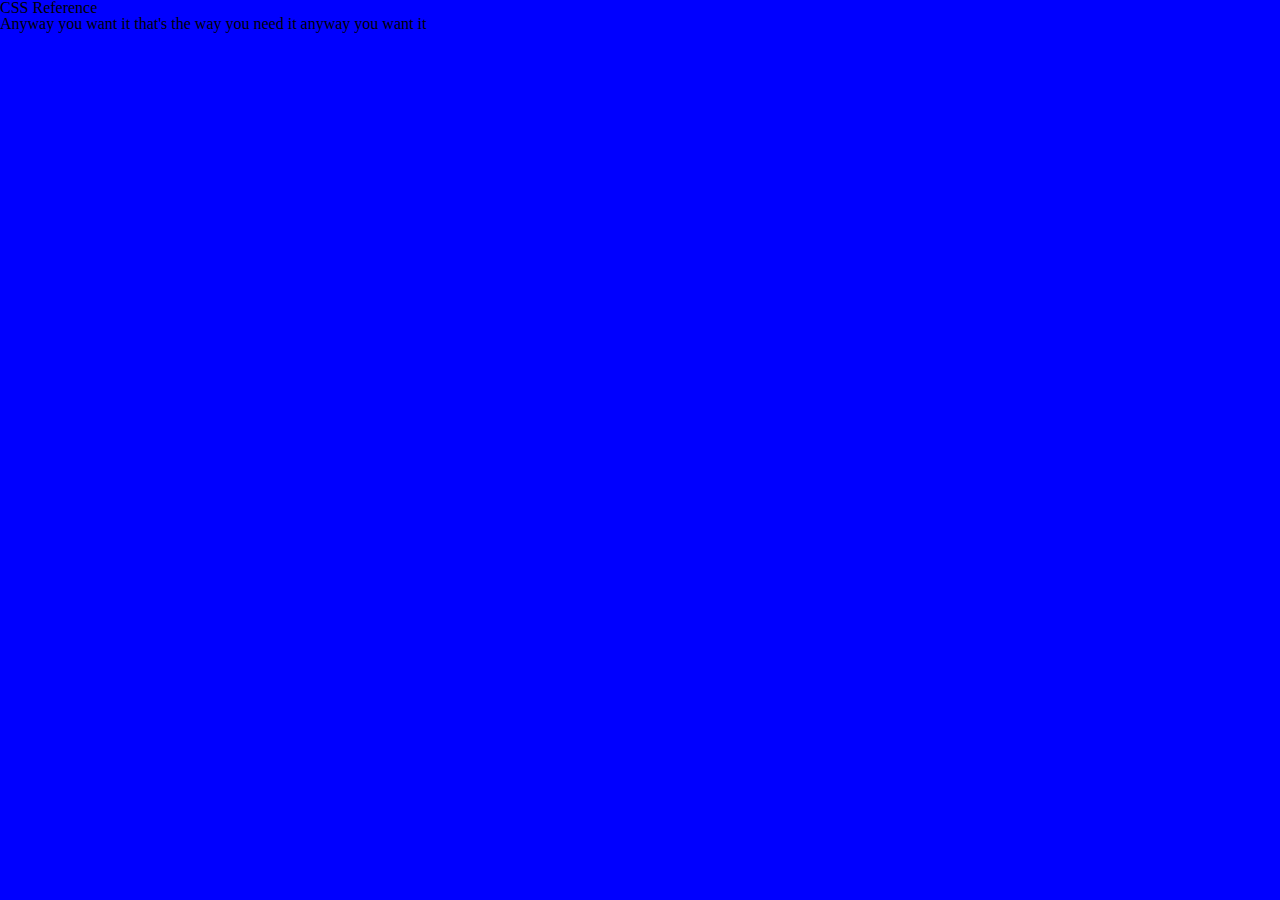
==== index.html @ d449770e "Base CSS file added, reset css added" ====
<!DOCTYPE html>
<html>
  <head>
      <title>This is my CSS Reference</title>
      <link href="style.css" rel=stylesheet>
      <link href="reset.css" rel=stylesheet>
  </head>
  <body>

    <h1>CSS Reference</h1>
    <p>Anyway you want it that's the way you need it anyway you want it</p>

  </body>
</html>
---- style.css ----
body{
  font-family:'Helvetica', 'Verdana',sans-serif;;
  background-color:blue;
}

.vaporwave{
  font-family:monospace;
  letter-spacing: 2px;
}
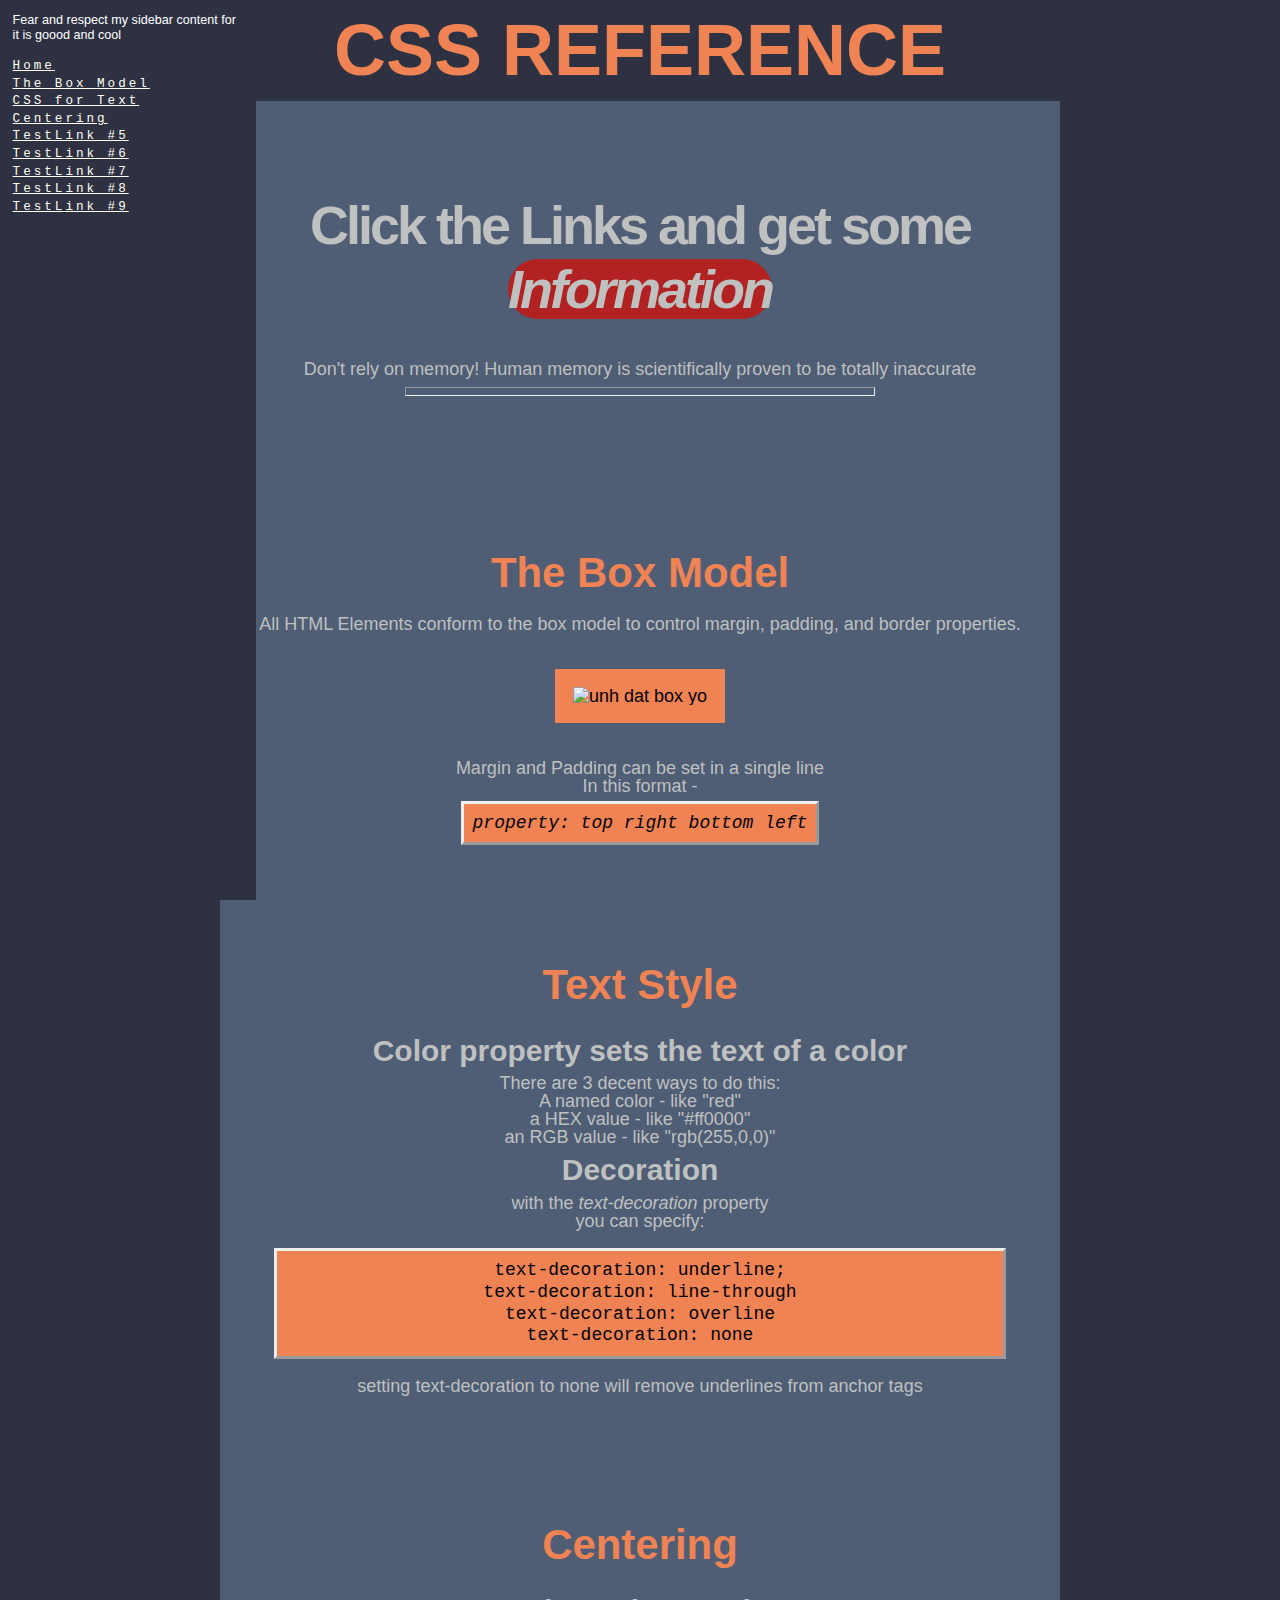
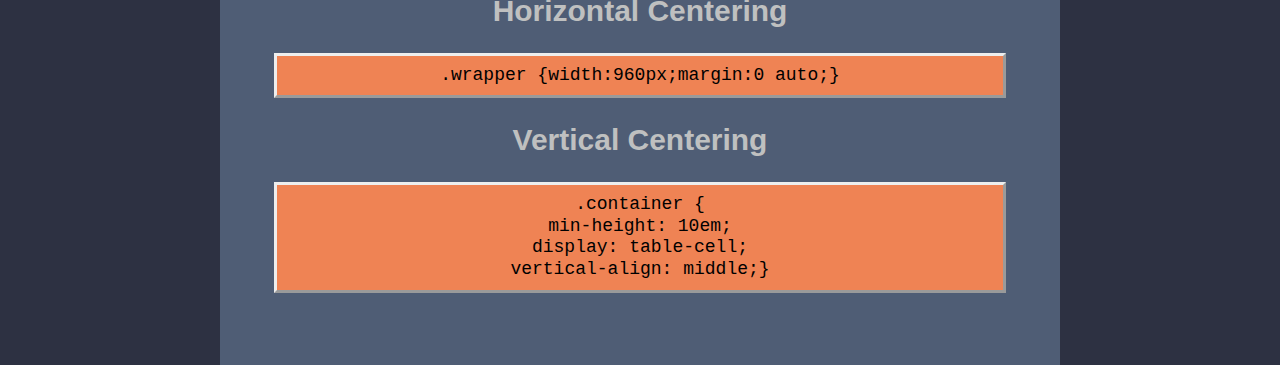
==== commit 81ee8467: "New content for element centering" ====
--- a/index.html
+++ b/index.html
@@ -2,13 +2,101 @@
 <html>
   <head>
       <title>This is my CSS Reference</title>
+
+      <link href="reset.css" rel=stylesheet>
       <link href="style.css" rel=stylesheet>
-      <link href="reset.css" rel=stylesheet>
+
   </head>
   <body>
 
-    <h1>CSS Reference</h1>
-    <p>Anyway you want it that's the way you need it anyway you want it</p>
+
+    <div class = 'leftbar'>
+      <div class = 'sidebar-content'>
+        <p>Fear and respect my sidebar content for it is goood and cool</p>
+        <br>
+        <ul class = 'vaporwave'>
+          <li><a href="#home">Home</a></li>
+          <li><a href="#boxmodel">The Box Model</a></li>
+          <li><a href="#text">CSS for Text</a></li>
+          <li><a href="#centering">Centering</a></li>
+          <li><a href="about:blank">TestLink #5</a></li>
+          <li><a href="about:blank">TestLink #6</a></li>
+          <li><a href="about:blank">TestLink #7</a></li>
+          <li><a href="about:blank">TestLink #8</a></li>
+          <li><a href="about:blank">TestLink #9</a></li>
+        </ul>
+      </div>
+    </div>
+
+
+        <div class = 'title'>
+          <h1>CSS Reference</h1>
+        </div>
+
+    <div class = 'main'>
+
+      <h2 id='home'>Click the Links and get some <strong><em>Information</em></strong></h2>
+      <p>Don't rely on memory! Human memory is scientifically proven to be totally inaccurate</p>
+
+      <hr>
+      <br>
+
+      <div id='boxmodel' class='content'>
+
+        <h3>The Box Model</h3>
+        <p>All HTML Elements conform to the box model to control margin, padding, and border properties.</p>
+        <img class="transparent-img" src="https://www.w3.org/TR/CSS21/images/boxdim.png" alt="unh dat box yo"></img>
+        <p>Margin and Padding can be set in a single line</p>
+        <p>In this format - </p><br>
+        <p><em class='example'>property: top right bottom left </em></p>
+
+      </div>
+
+      <div id='text' class='content'>
+
+        <h3>Text Style</h3>
+        <h4>Color property sets the text of a color</h4>
+        <p>There are 3 decent ways to do this:</p>
+        <ul>
+          <li>A named color - like "red"</li>
+          <li>a HEX value - like "#ff0000"</li>
+          <li>an RGB value - like "rgb(255,0,0)"</li>
+        </ul>
+        <h4>Decoration</h4>
+        <p>with the <em>text-decoration</em> property</p>
+        <p>you can specify:</p>
+        <ul class='example'>
+          <li> text-decoration: underline;</li>
+          <li> text-decoration: line-through</li>
+          <li> text-decoration: overline</li>
+          <li> text-decoration: none</li>
+        </ul>
+        <p>setting text-decoration to none will remove underlines from anchor tags</p>
+      </div>
+
+      <div id='centering' class='content'>
+
+        <h3>Centering</h3>
+        <h4>Horizontal Centering</h4>
+        <p class='example'>.wrapper {width:960px;margin:0 auto;}
+        </p>
+        <h4>Vertical Centering</h4>
+        <p class ='example'>.container {<br>
+        	min-height: 10em;<br>
+        	display: table-cell;<br>
+        	vertical-align: middle;}
+        </p>
+      </div>
+
+    </div><!-- End of main container -->
+
+    <div class = 'rightbar'>
+      <div class = 'sidebar-content'>
+        <p><a href='xmas/xmas.html' target="_blank">Ignore me!</a></p>
+        <p></p>
+
+      </div>
+    </div>
 
   </body>
 </html>
--- a/style.css
+++ b/style.css
@@ -1,9 +1,158 @@
 body{
   font-family:'Helvetica', 'Verdana',sans-serif;;
-  background-color:blue;
+  background-color:#2D3142;
+  color:#BFC0C0;
+  font-size: 18px;
+}
+
+ h3{
+  color:#ef8354;
+}
+
+h1{
+  font-size: 4em;
+  font-weight: 900;
+}
+h2{
+  font-size: 3em;
+  letter-spacing: -3px;
+  padding: .7em 0 .7em 0;
+  line-height:1.2;
+  font-weight: 900;
+}
+h3{
+  font-size: 2.33em;
+  padding:.5em;
+  font-weight:800;
+}
+h4{
+  font-size:1.666em;
+  padding:.3em;
+  font-weight:700;
+}
+h5{
+  font-size:1.25em;
+}
+
+em{
+  font-style:italic;
+}
+
+hr{
+  width:inherit;
+  padding:0.2em;
+  text-align:center;
+}
+
+strong{
+  font-weight:bold;
+  background-color:firebrick;
+  border-radius:30px;
+  border-width:1px;
+}
+
+a{
+  color:ivory;
+  line-height: 1.4em;
+
+}
+
+.return{
+  text-align: left;
+  text-decoration: none;
+  margin:2em;
+}
+
+.title{
+
+  text-align:center;
+
+  margin:0 0 0 0;
+  padding: 0 0 1em 0;
+
+  line-height: 1.4;
+  max-width:1200px;
+
+  color: #EF8354;
+  display:inline;
+  clear:none;
+  width:60%;
+
+  text-transform: uppercase;
+
+}
+
+.example{
+  font-family: monospace;
+  line-height: 1.2;
+  margin:1em;
+  padding:.5em;
+  border-style: outset;
+  border-width: medium;
+  background-color: #EF8354;
+  color:#000;
+}
+
+.main{
+  margin:0 auto 0 auto;
+  padding: 3em 2em 3em 2em;
+  width:60%;
+  min-width: 100px;
+  min-height: 600px;
+  background-color: #4F5D75;
+  text-align:center;
+  display:block;
+}
+
+.pantograph{
+
+
 }
 
 .vaporwave{
   font-family:monospace;
-  letter-spacing: 2px;
+  letter-spacing: 3px;
+  line-height: 1.25;
+
 }
+.content{
+  padding: 6em auto 6em auto;
+  margin-top: 6em;
+}
+
+.transparent-img{
+  background-color: #EF8354;
+  color:#000000;
+  padding: 1em;
+  margin: 2em auto 2em auto;
+}
+
+.sidebar-content{
+  color:#ffffff;
+  padding:1em 1em 1em 1em;
+  font-size:.7em;
+  line-height: 1.2;
+}
+
+.leftbar{
+  display: inline-block;
+  float:left;
+  background-color: #2D3142;
+  height:100%;
+  min-height: 1200px;
+  width:20%;
+  clear:none;
+  min-height: 10px;
+  margin:auto;
+  position: fixed;
+}
+.rightbar{
+  display:inline-block;
+  float:right;
+  background-color: #2D3142;
+  width:20%;
+  clear:none;
+  margin:auto;
+  min-height: 10px;
+  position: fixed;
+}
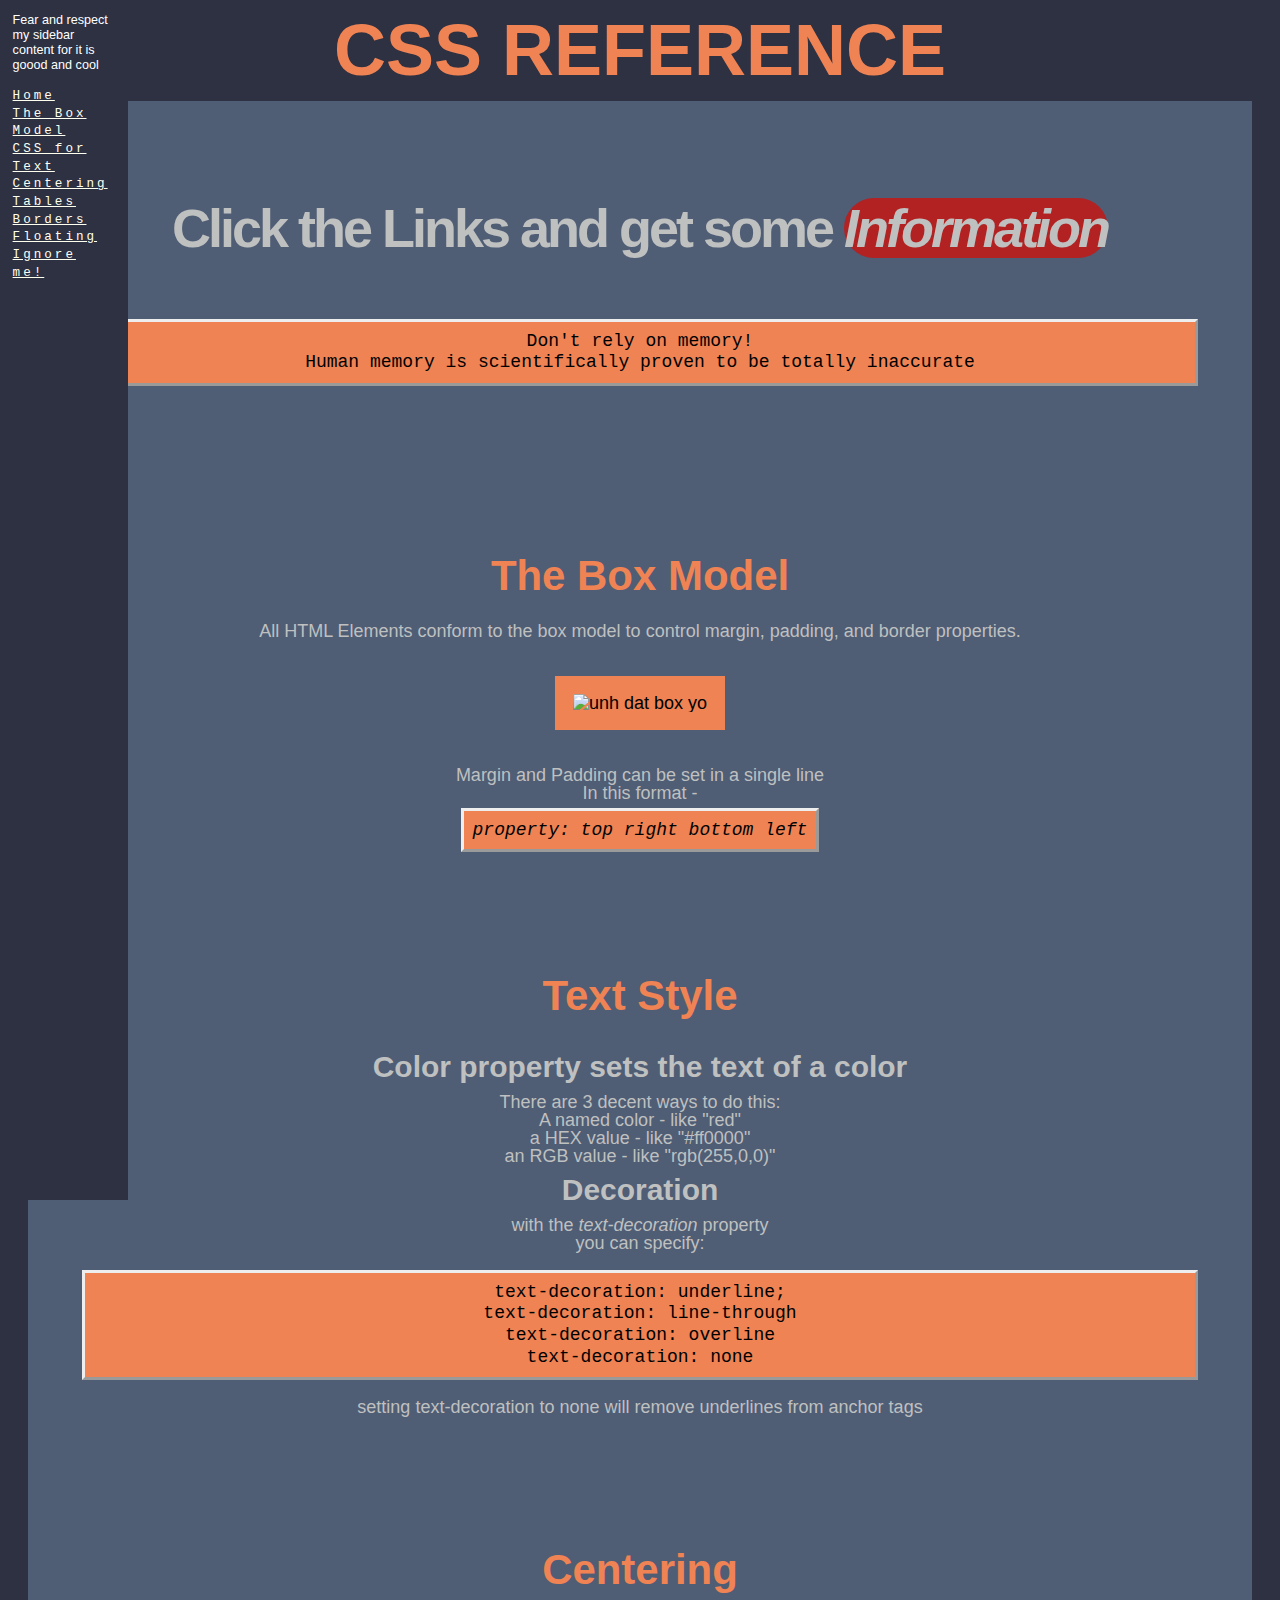
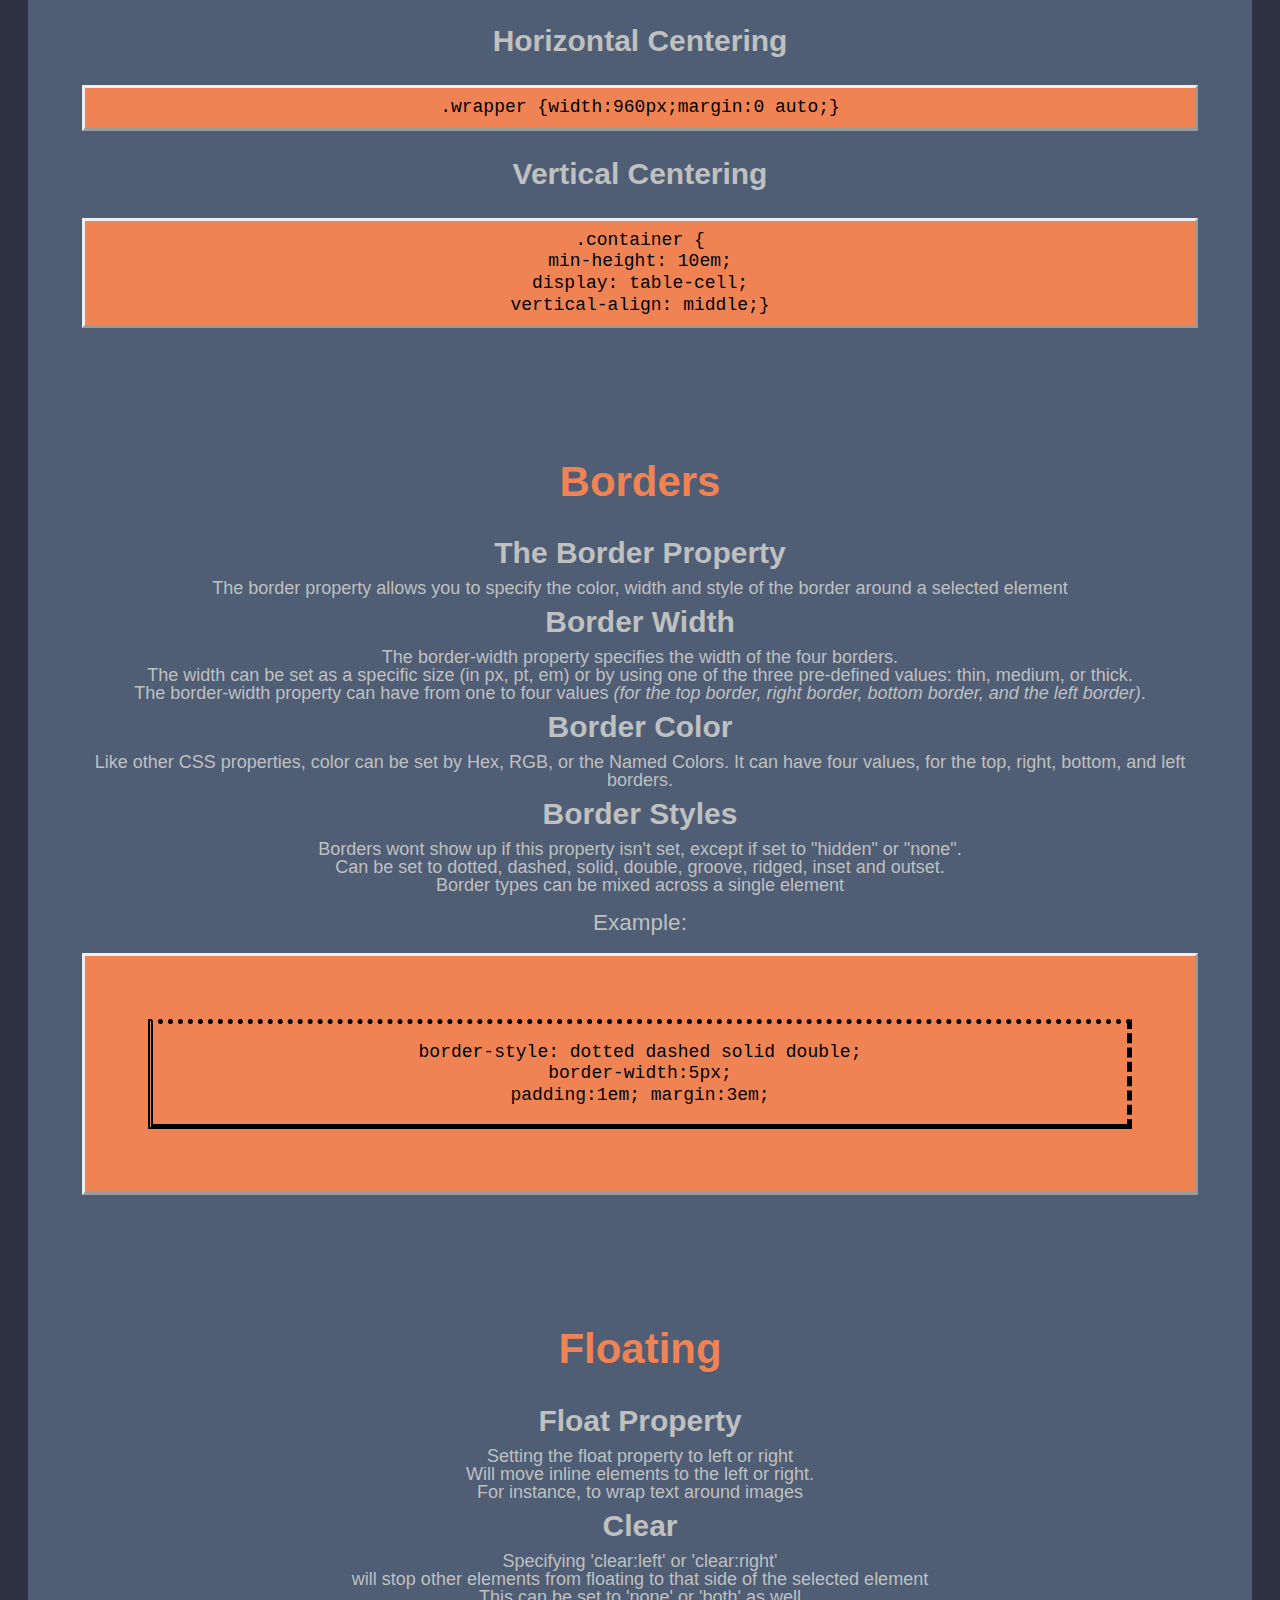
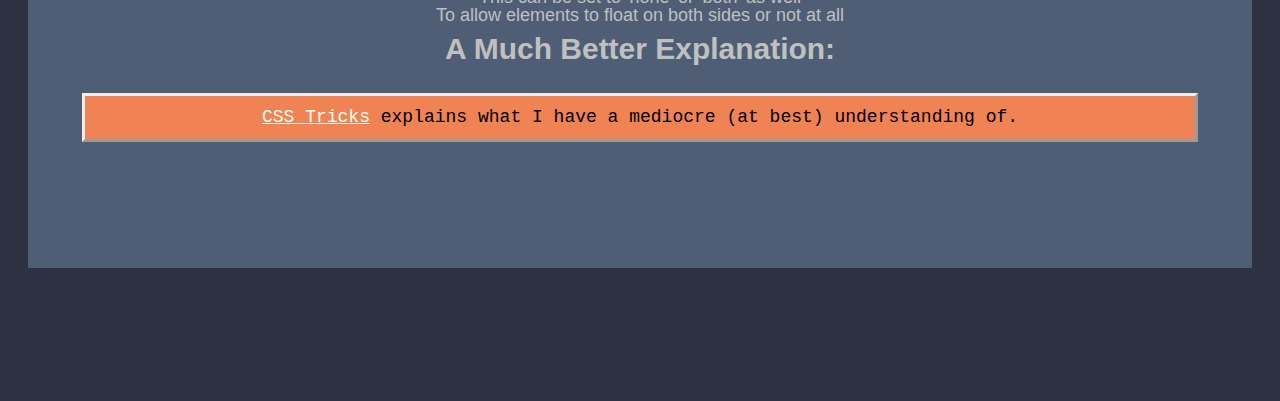
==== commit 540df028: "added border and floatsections, totally broke the layout like a scrub" ====
--- a/index.html
+++ b/index.html
@@ -19,11 +19,11 @@
           <li><a href="#boxmodel">The Box Model</a></li>
           <li><a href="#text">CSS for Text</a></li>
           <li><a href="#centering">Centering</a></li>
-          <li><a href="about:blank">TestLink #5</a></li>
-          <li><a href="about:blank">TestLink #6</a></li>
-          <li><a href="about:blank">TestLink #7</a></li>
-          <li><a href="about:blank">TestLink #8</a></li>
-          <li><a href="about:blank">TestLink #9</a></li>
+          <li><a href="tables.html">Tables</a></li>
+          <li><a href="#Borders">Borders</a></li>
+          <li><a href="#Floating">Floating</a></li>
+          <li><a href='xmas/xmas.html' target="_blank">Ignore me!</a></li>
+          <!--selectors page? and tables arent part of css why did you do that whyyy -->
         </ul>
       </div>
     </div>
@@ -36,9 +36,8 @@
     <div class = 'main'>
 
       <h2 id='home'>Click the Links and get some <strong><em>Information</em></strong></h2>
-      <p>Don't rely on memory! Human memory is scientifically proven to be totally inaccurate</p>
+      <p class="example">Don't rely on memory! <br>Human memory is scientifically proven to be totally inaccurate</p>
 
-      <hr>
       <br>
 
       <div id='boxmodel' class='content'>
@@ -88,15 +87,60 @@
         </p>
       </div>
 
+
+    <div id='borders' class='content'>
+
+      <h3>Borders</h3>
+      <h4>The Border Property</h4>
+      <p>The border property allows you to specify the color, width and style of the border around a selected element</p>
+      <h4>Border Width</h4>
+      <p>The border-width property specifies the width of the four borders.</p>
+
+      <p>The width can be set as a specific size (in px, pt, em) or by using one of the three pre-defined values: thin, medium, or thick.</p>
+
+      <p>The border-width property can have from one to four values <em>(for the top border, right border, bottom border, and the left border)</em>.</p>
+
+      <h4>Border Color</h4>
+      <p>Like other CSS properties, color can be set by Hex, RGB, or the Named Colors. It can have four values, for the top, right, bottom, and left borders.</p>
+
+      <h4>Border Styles</h4>
+      <p>Borders wont show up if this property isn't set, except if set to "hidden" or "none".<p>
+      <p>Can be set to dotted, dashed, solid, double, groove, ridged, inset and outset.</p>
+      <p>Border types can be mixed across a single element</p>
+      <br>
+      <h5>Example:</h5>
+      <div class="example">
+        <p style="border-style:dotted dashed solid double;border-width:5px;padding:1em;margin:3em;">border-style: dotted dashed solid double;<br>border-width:5px;<br>padding:1em; margin:3em;</p>
+      </div>
+
+    </div>
+
+    <div id='floating' class='content'>
+
+      <h3>Floating</h3>
+      <h4>Float Property</h4>
+      <p>Setting the float property to left or right</p>
+      <p>Will move inline elements to the left or right.</p>
+      <p>For instance, to wrap text around images</p>
+      <h4>Clear</h4>
+      <p>Specifying 'clear:left' or 'clear:right'<br> will stop other elements from floating to that side of the selected element</p>
+      <p>This can be set to 'none' or 'both' as well</p>
+      <p>To allow elements to float on both sides or not at all</p>
+      <h4>A Much Better Explanation:</h4>
+      <p class='example'><a href="https://css-tricks.com/all-about-floats/">CSS Tricks</a> explains what I have a mediocre (at best) understanding of.</p>
+
+    </div>
+
     </div><!-- End of main container -->
 
     <div class = 'rightbar'>
       <div class = 'sidebar-content'>
-        <p><a href='xmas/xmas.html' target="_blank">Ignore me!</a></p>
-        <p></p>
+        <!-- <p>test</p>
+        <p></p> -->
 
       </div>
     </div>
 
+
   </body>
 </html>
--- a/style.css
+++ b/style.css
@@ -5,30 +5,31 @@
   font-size: 18px;
 }
 
- h3{
-  color:#ef8354;
-}
 
 h1{
   font-size: 4em;
   font-weight: 900;
+  line-height: 1.4;
 }
 h2{
   font-size: 3em;
   letter-spacing: -3px;
   padding: .7em 0 .7em 0;
-  line-height:1.2;
+  line-height:1.3;
   font-weight: 900;
 }
 h3{
   font-size: 2.33em;
   padding:.5em;
   font-weight:800;
+  line-height: 1.2;
+  color:#ef8354;
 }
 h4{
   font-size:1.666em;
   padding:.3em;
   font-weight:700;
+  line-height: 1.1;
 }
 h5{
   font-size:1.25em;
@@ -38,11 +39,6 @@
   font-style:italic;
 }
 
-hr{
-  width:inherit;
-  padding:0.2em;
-  text-align:center;
-}
 
 strong{
   font-weight:bold;
@@ -93,15 +89,21 @@
   color:#000;
 }
 
+table,tr,th,td{
+  border-collapse:collapse;
+  border: 2px solid gray;
+}
+
 .main{
-  margin:0 auto 0 auto;
-  padding: 3em 2em 3em 2em;
-  width:60%;
-  min-width: 100px;
+  margin: 0 auto 6em auto;
+  padding: 3em 2em 6em 2em;
+  width:90%;
+  min-width: 800px;
   min-height: 600px;
   background-color: #4F5D75;
   text-align:center;
   display:block;
+  clear:none;
 }
 
 .pantograph{
@@ -140,9 +142,9 @@
   background-color: #2D3142;
   height:100%;
   min-height: 1200px;
-  width:20%;
+  width:10%;
+  max-width: none;
   clear:none;
-  min-height: 10px;
   margin:auto;
   position: fixed;
 }
@@ -150,9 +152,10 @@
   display:inline-block;
   float:right;
   background-color: #2D3142;
-  width:20%;
-  clear:none;
-  margin:auto;
-  min-height: 10px;
-  position: fixed;
+  width:10%;
+  clear:both;
+  margin:0;
+  min-height: 100%;
+  min-width:50px;
+
 }
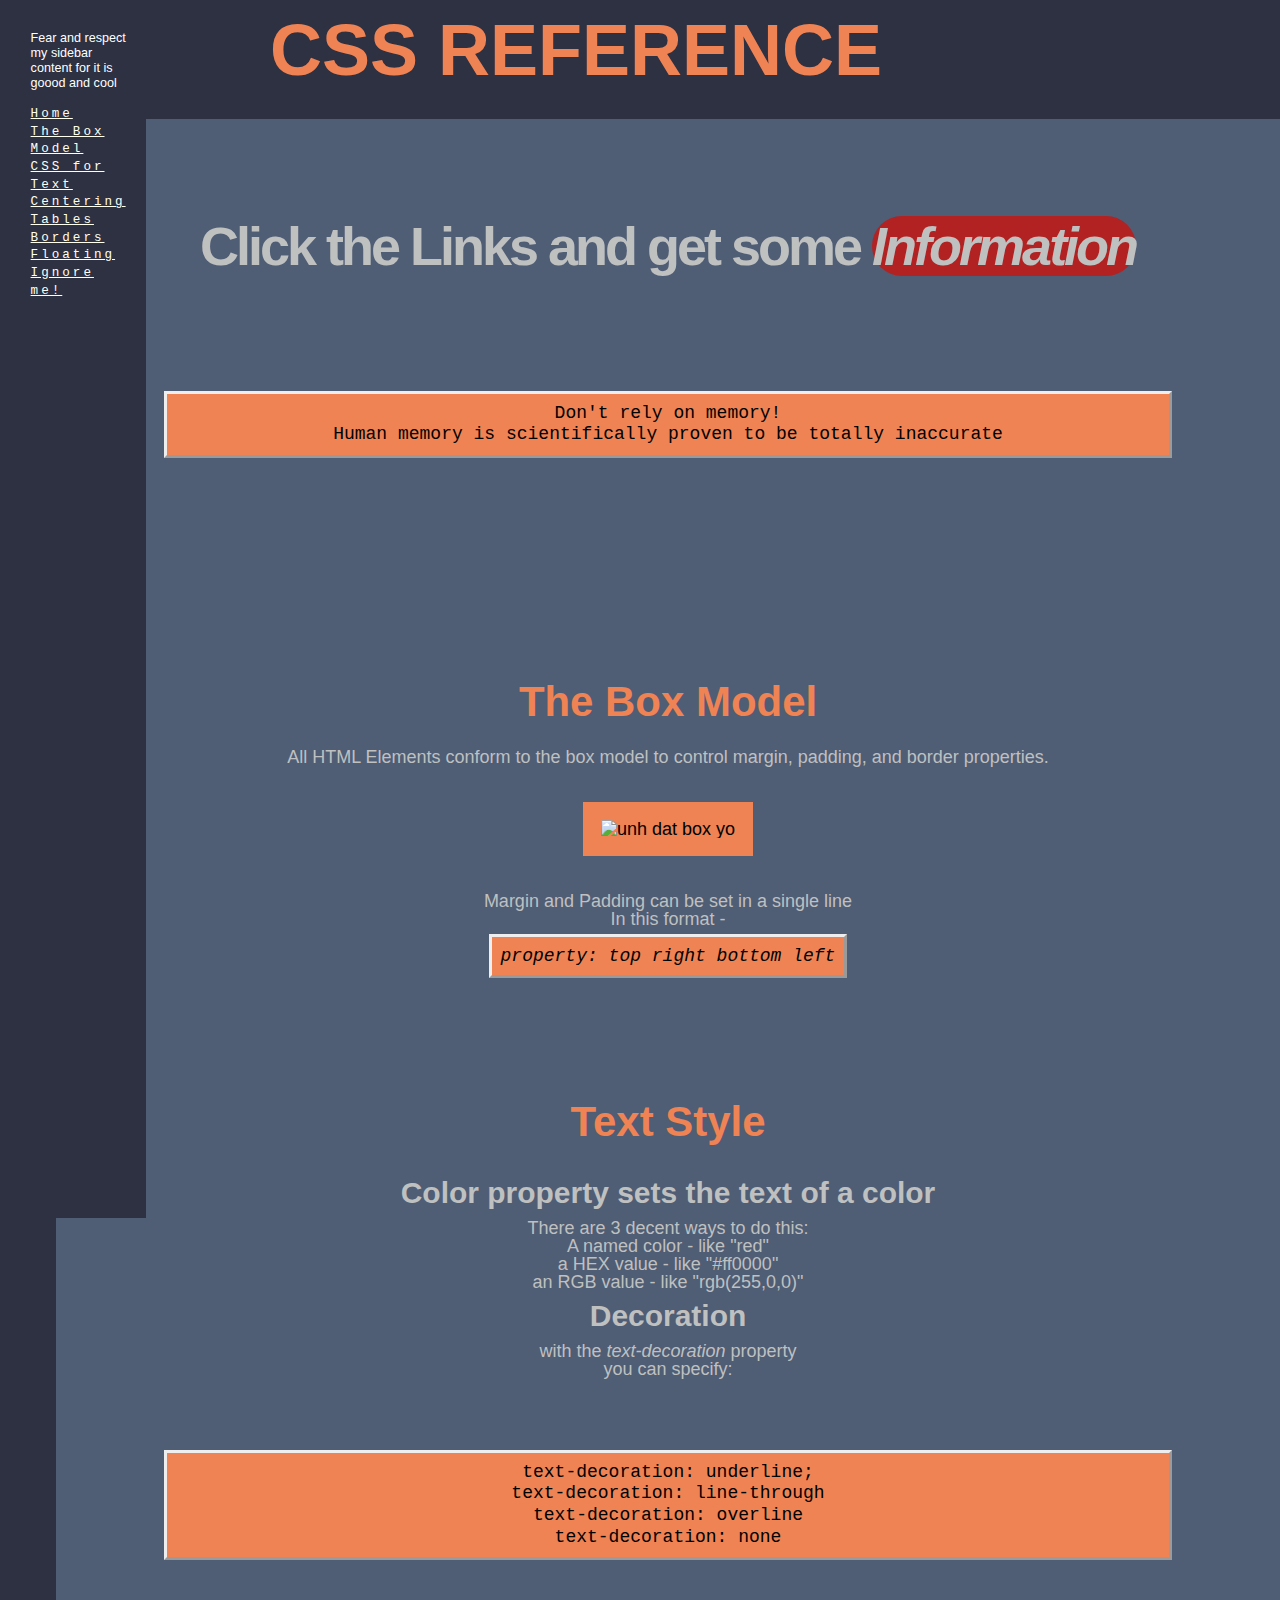
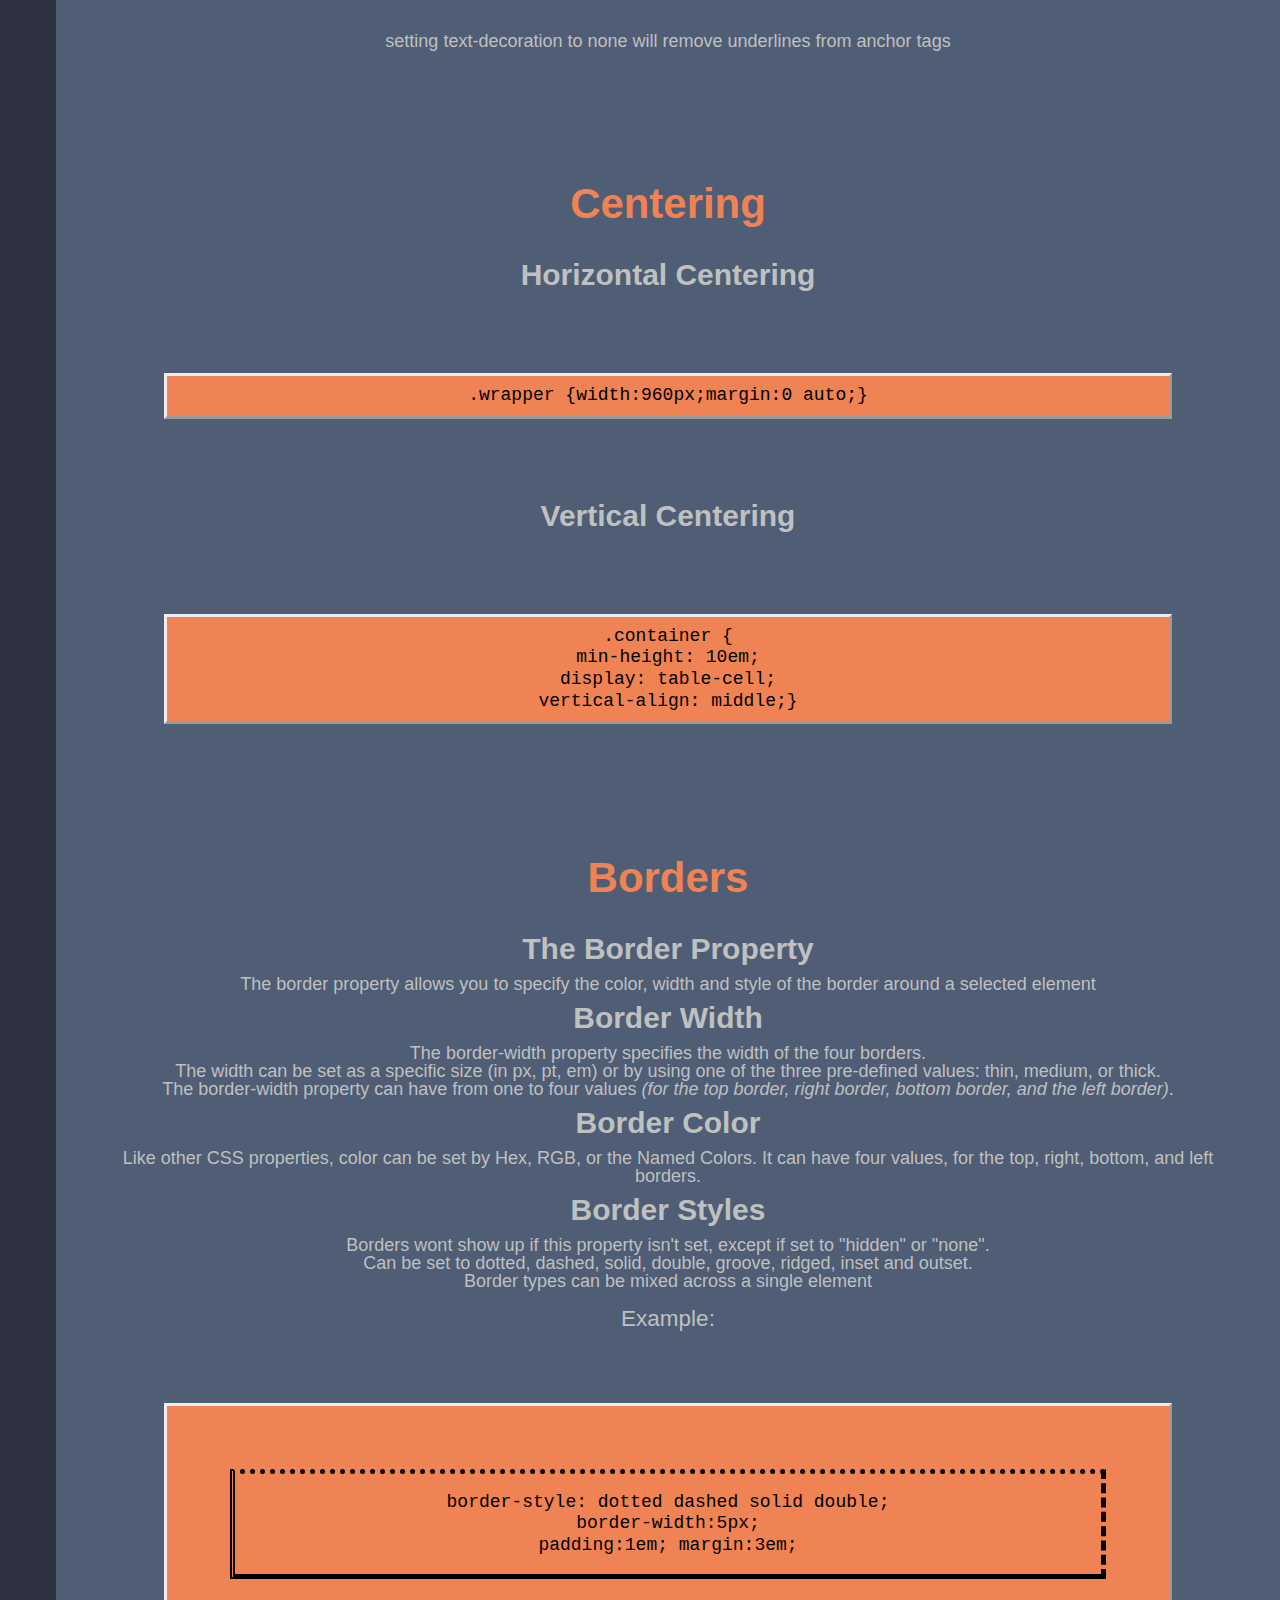
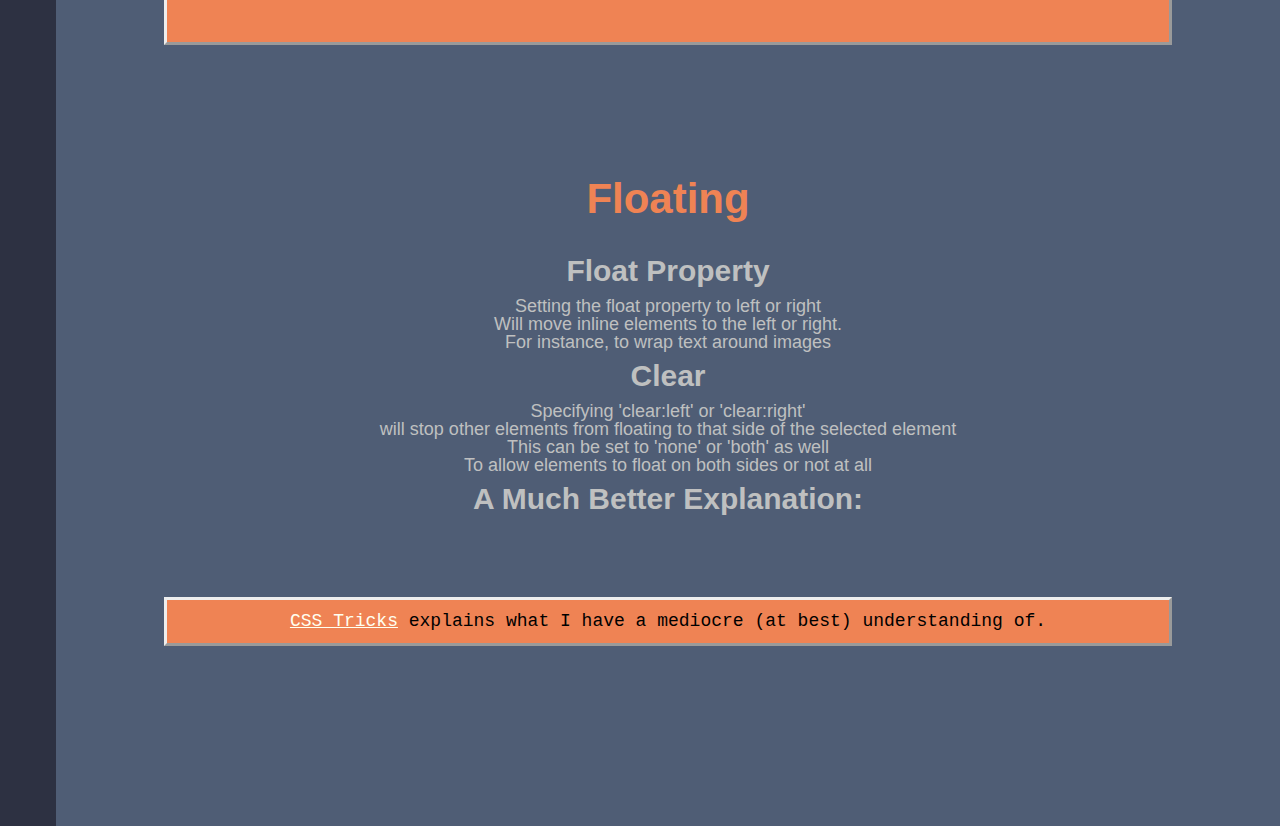
==== commit 533def80: "at least its nearly legible now" ====
--- a/index.html
+++ b/index.html
@@ -88,58 +88,58 @@
       </div>
 
 
-    <div id='borders' class='content'>
+      <div id='borders' class='content'>
 
-      <h3>Borders</h3>
-      <h4>The Border Property</h4>
-      <p>The border property allows you to specify the color, width and style of the border around a selected element</p>
-      <h4>Border Width</h4>
-      <p>The border-width property specifies the width of the four borders.</p>
+        <h3>Borders</h3>
+        <h4>The Border Property</h4>
+        <p>The border property allows you to specify the color, width and style of the border around a selected element</p>
+        <h4>Border Width</h4>
+        <p>The border-width property specifies the width of the four borders.</p>
 
-      <p>The width can be set as a specific size (in px, pt, em) or by using one of the three pre-defined values: thin, medium, or thick.</p>
+        <p>The width can be set as a specific size (in px, pt, em) or by using one of the three pre-defined values: thin, medium, or thick.</p>
 
-      <p>The border-width property can have from one to four values <em>(for the top border, right border, bottom border, and the left border)</em>.</p>
+        <p>The border-width property can have from one to four values <em>(for the top border, right border, bottom border, and the left border)</em>.</p>
 
-      <h4>Border Color</h4>
-      <p>Like other CSS properties, color can be set by Hex, RGB, or the Named Colors. It can have four values, for the top, right, bottom, and left borders.</p>
+        <h4>Border Color</h4>
+        <p>Like other CSS properties, color can be set by Hex, RGB, or the Named Colors. It can have four values, for the top, right, bottom, and left borders.</p>
 
-      <h4>Border Styles</h4>
-      <p>Borders wont show up if this property isn't set, except if set to "hidden" or "none".<p>
-      <p>Can be set to dotted, dashed, solid, double, groove, ridged, inset and outset.</p>
-      <p>Border types can be mixed across a single element</p>
-      <br>
-      <h5>Example:</h5>
-      <div class="example">
-        <p style="border-style:dotted dashed solid double;border-width:5px;padding:1em;margin:3em;">border-style: dotted dashed solid double;<br>border-width:5px;<br>padding:1em; margin:3em;</p>
+        <h4>Border Styles</h4>
+        <p>Borders wont show up if this property isn't set, except if set to "hidden" or "none".<p>
+        <p>Can be set to dotted, dashed, solid, double, groove, ridged, inset and outset.</p>
+        <p>Border types can be mixed across a single element</p>
+        <br>
+        <h5>Example:</h5>
+        <div class="example">
+          <p style="border-style:dotted dashed solid double;border-width:5px;padding:1em;margin:3em;">border-style: dotted dashed solid double;<br>border-width:5px;<br>padding:1em; margin:3em;</p>
+        </div>
+
       </div>
 
-    </div>
+      <div id='floating' class='content'>
 
-    <div id='floating' class='content'>
+        <h3>Floating</h3>
+        <h4>Float Property</h4>
+        <p>Setting the float property to left or right</p>
+        <p>Will move inline elements to the left or right.</p>
+        <p>For instance, to wrap text around images</p>
+        <h4>Clear</h4>
+        <p>Specifying 'clear:left' or 'clear:right'<br> will stop other elements from floating to that side of the selected element</p>
+        <p>This can be set to 'none' or 'both' as well</p>
+        <p>To allow elements to float on both sides or not at all</p>
+        <h4>A Much Better Explanation:</h4>
+        <p class='example'><a href="https://css-tricks.com/all-about-floats/">CSS Tricks</a> explains what I have a mediocre (at best) understanding of.</p>
 
-      <h3>Floating</h3>
-      <h4>Float Property</h4>
-      <p>Setting the float property to left or right</p>
-      <p>Will move inline elements to the left or right.</p>
-      <p>For instance, to wrap text around images</p>
-      <h4>Clear</h4>
-      <p>Specifying 'clear:left' or 'clear:right'<br> will stop other elements from floating to that side of the selected element</p>
-      <p>This can be set to 'none' or 'both' as well</p>
-      <p>To allow elements to float on both sides or not at all</p>
-      <h4>A Much Better Explanation:</h4>
-      <p class='example'><a href="https://css-tricks.com/all-about-floats/">CSS Tricks</a> explains what I have a mediocre (at best) understanding of.</p>
-
-    </div>
+      </div>
 
     </div><!-- End of main container -->
 
-    <div class = 'rightbar'>
+    <!-- <div class = 'rightbar'>
       <div class = 'sidebar-content'>
         <!-- <p>test</p>
         <p></p> -->
-
+<!--
       </div>
-    </div>
+    </div>  -->
 
 
   </body>
--- a/style.css
+++ b/style.css
@@ -70,9 +70,9 @@
   max-width:1200px;
 
   color: #EF8354;
-  display:inline;
-  clear:none;
-  width:60%;
+  display:inline-block;
+  clear:both;
+  width:90%;
 
   text-transform: uppercase;
 
@@ -81,7 +81,8 @@
 .example{
   font-family: monospace;
   line-height: 1.2;
-  margin:1em;
+  margin:4em;
+
   padding:.5em;
   border-style: outset;
   border-width: medium;
@@ -95,15 +96,16 @@
 }
 
 .main{
-  margin: 0 auto 6em auto;
+  margin: 0 auto 0 auto;
   padding: 3em 2em 6em 2em;
   width:90%;
-  min-width: 800px;
+  min-width: 400px;
   min-height: 600px;
   background-color: #4F5D75;
   text-align:center;
+  float:right;
   display:block;
-  clear:none;
+  clear:right;
 }
 
 .pantograph{
@@ -118,7 +120,7 @@
 
 }
 .content{
-  padding: 6em auto 6em auto;
+  padding: 6em 12em 6em auto;
   margin-top: 6em;
 }
 
@@ -137,16 +139,16 @@
 }
 
 .leftbar{
-  display: inline-block;
+  display: inline;
   float:left;
+  clear:none;
   background-color: #2D3142;
   height:100%;
   min-height: 1200px;
   width:10%;
-  max-width: none;
-  clear:none;
-  margin:auto;
-  position: fixed;
+  max-width: 200px;
+  margin:1em;
+  position:fixed;
 }
 .rightbar{
   display:inline-block;
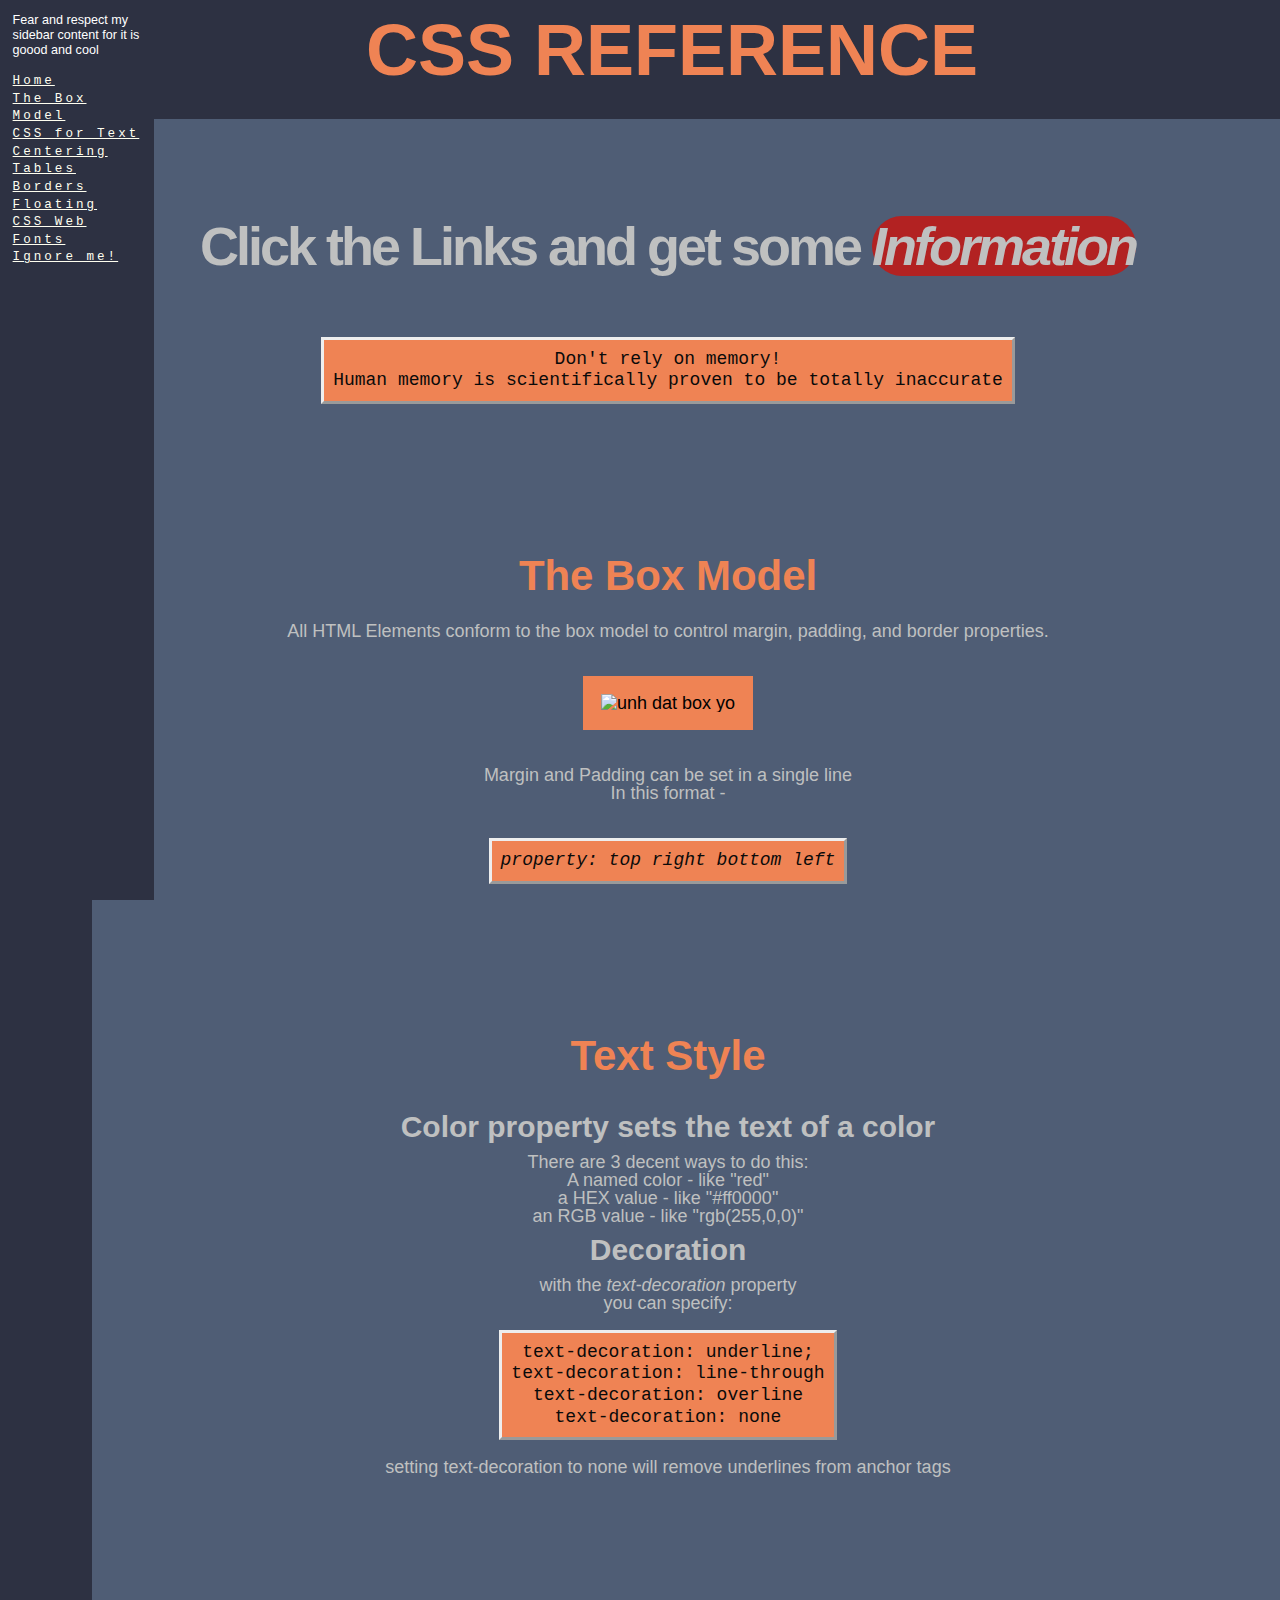
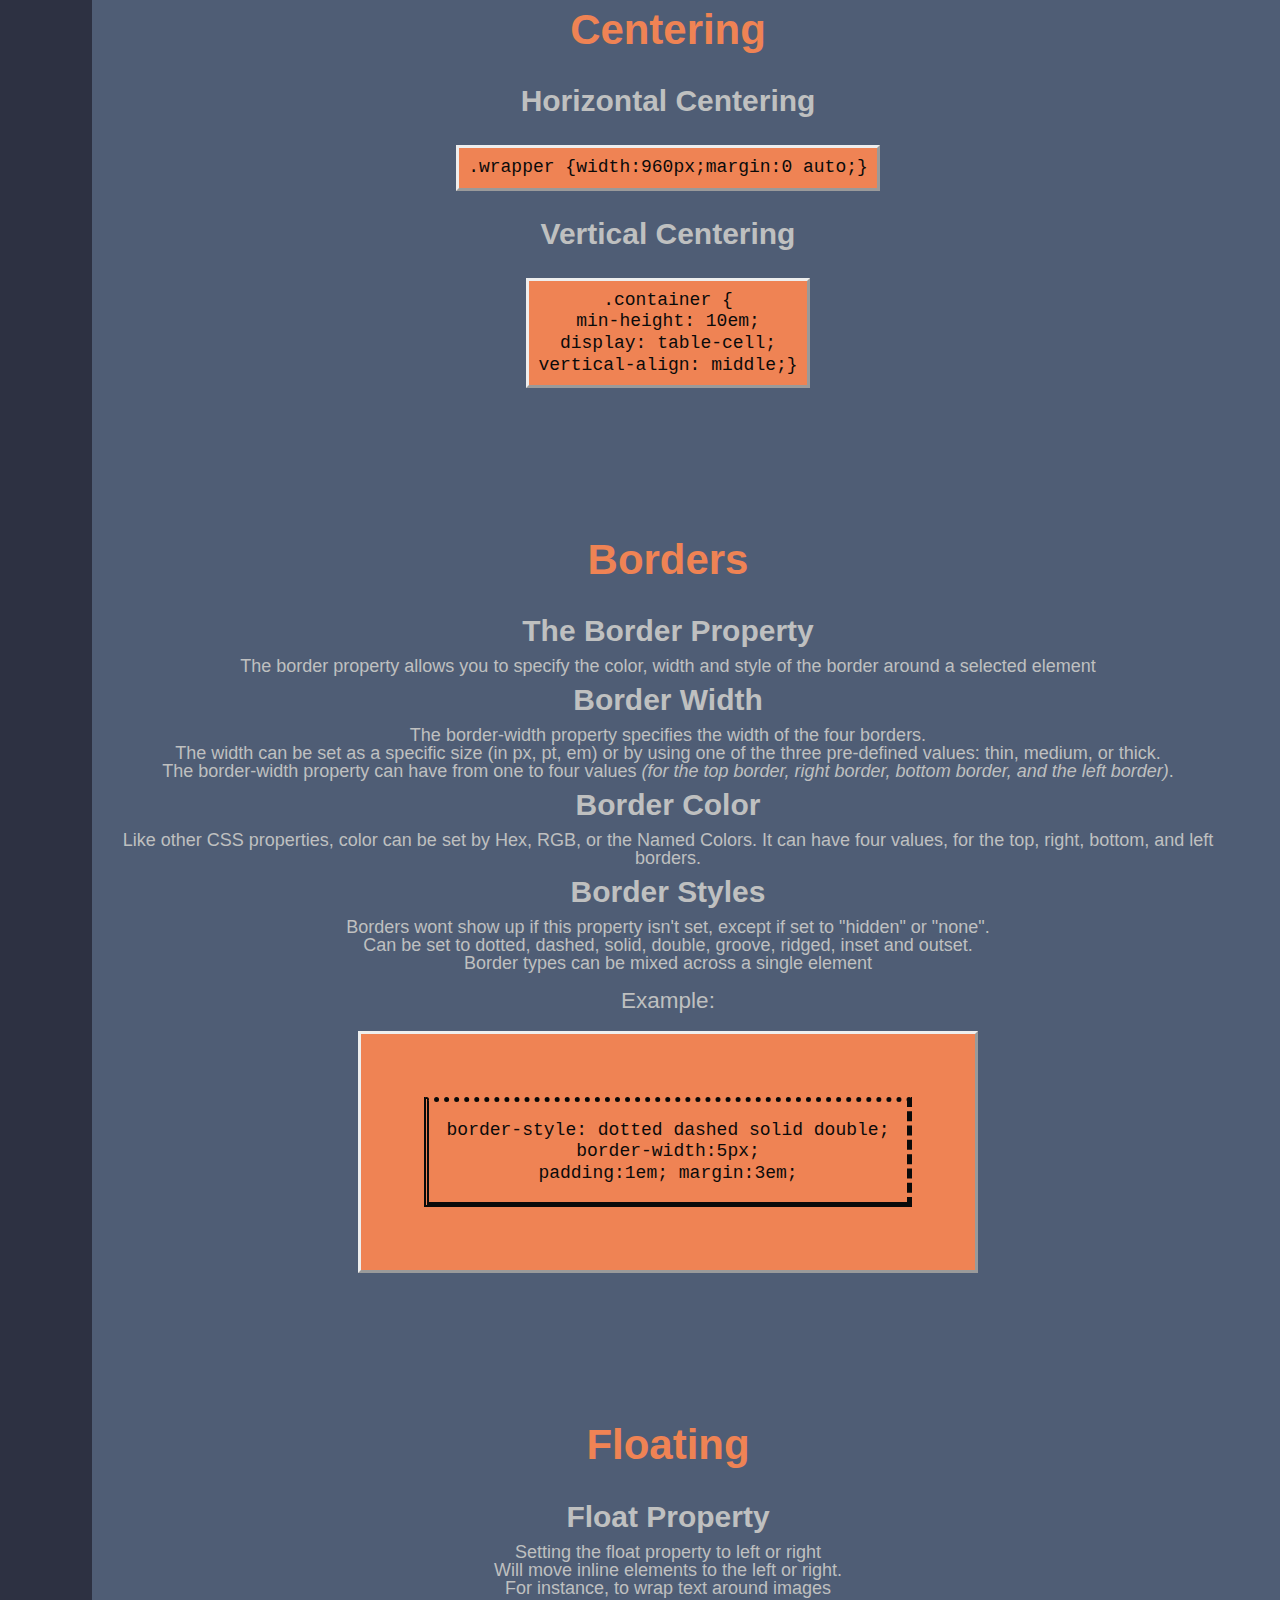
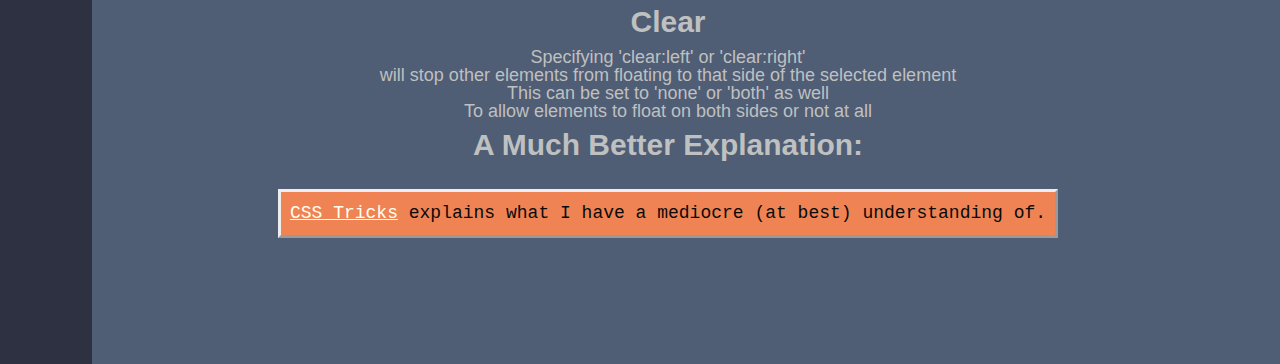
==== commit aea93328: "added a page for CSS Web Fonts" ====
--- a/index.html
+++ b/index.html
@@ -22,7 +22,8 @@
           <li><a href="tables.html">Tables</a></li>
           <li><a href="#Borders">Borders</a></li>
           <li><a href="#Floating">Floating</a></li>
-          <li><a href='xmas/xmas.html' target="_blank">Ignore me!</a></li>
+          <li><a href="css-fonts.html">CSS Web Fonts</a></li>
+          <li><a href='xmas/index.html' target="_blank">Ignore me!</a></li>
           <!--selectors page? and tables arent part of css why did you do that whyyy -->
         </ul>
       </div>
--- a/style.css
+++ b/style.css
@@ -1,3 +1,5 @@
+@import url('https://fonts.googleapis.com/css?family=Shrikhand|Yantramanav');
+
 body{
   font-family:'Helvetica', 'Verdana',sans-serif;;
   background-color:#2D3142;
@@ -64,15 +66,14 @@
   text-align:center;
 
   margin:0 0 0 0;
-  padding: 0 0 1em 0;
+  padding: 0 0 1em 5%;
 
   line-height: 1.4;
-  max-width:1200px;
 
   color: #EF8354;
   display:inline-block;
   clear:both;
-  width:90%;
+  width:95%;
 
   text-transform: uppercase;
 
@@ -81,23 +82,24 @@
 .example{
   font-family: monospace;
   line-height: 1.2;
-  margin:4em;
-
+  margin:1em auto 1em 0;
+  display: inline-block;
   padding:.5em;
   border-style: outset;
   border-width: medium;
   background-color: #EF8354;
-  color:#000;
+  color:#0a0a0a;
 }
 
 table,tr,th,td{
   border-collapse:collapse;
   border: 2px solid gray;
-}
+  margin:auto;
+  padding:2em;}
 
 .main{
   margin: 0 auto 0 auto;
-  padding: 3em 2em 6em 2em;
+  padding: 3em 2em 6em 0;
   width:90%;
   min-width: 400px;
   min-height: 600px;
@@ -108,10 +110,6 @@
   clear:right;
 }
 
-.pantograph{
-
-
-}
 
 .vaporwave{
   font-family:monospace;
@@ -144,20 +142,30 @@
   clear:none;
   background-color: #2D3142;
   height:100%;
-  min-height: 1200px;
-  width:10%;
+  min-height: 200px;
+  width:12%;
   max-width: 200px;
-  margin:1em;
   position:fixed;
 }
-.rightbar{
-  display:inline-block;
-  float:right;
-  background-color: #2D3142;
-  width:10%;
-  clear:both;
-  margin:0;
-  min-height: 100%;
-  min-width:50px;
 
+#css-web-fonts{
+  max-width: 960px;
+  margin:auto 10%;
 }
+#css-web-fonts h3{
+  font-size: 2em;
+  margin: 0;
+  padding: 1em 0;
+}
+.pantograph{
+  text-align: center;
+  font-family: 'Shrikhand';
+  letter-spacing:1.3em;
+  max-width: 100%;
+}
+.improvesans{
+  font-family: 'Yantramanav';
+  letter-spacing: normal;
+  line-height: 1.1;
+  border: 3px solid #EF8354;
+}
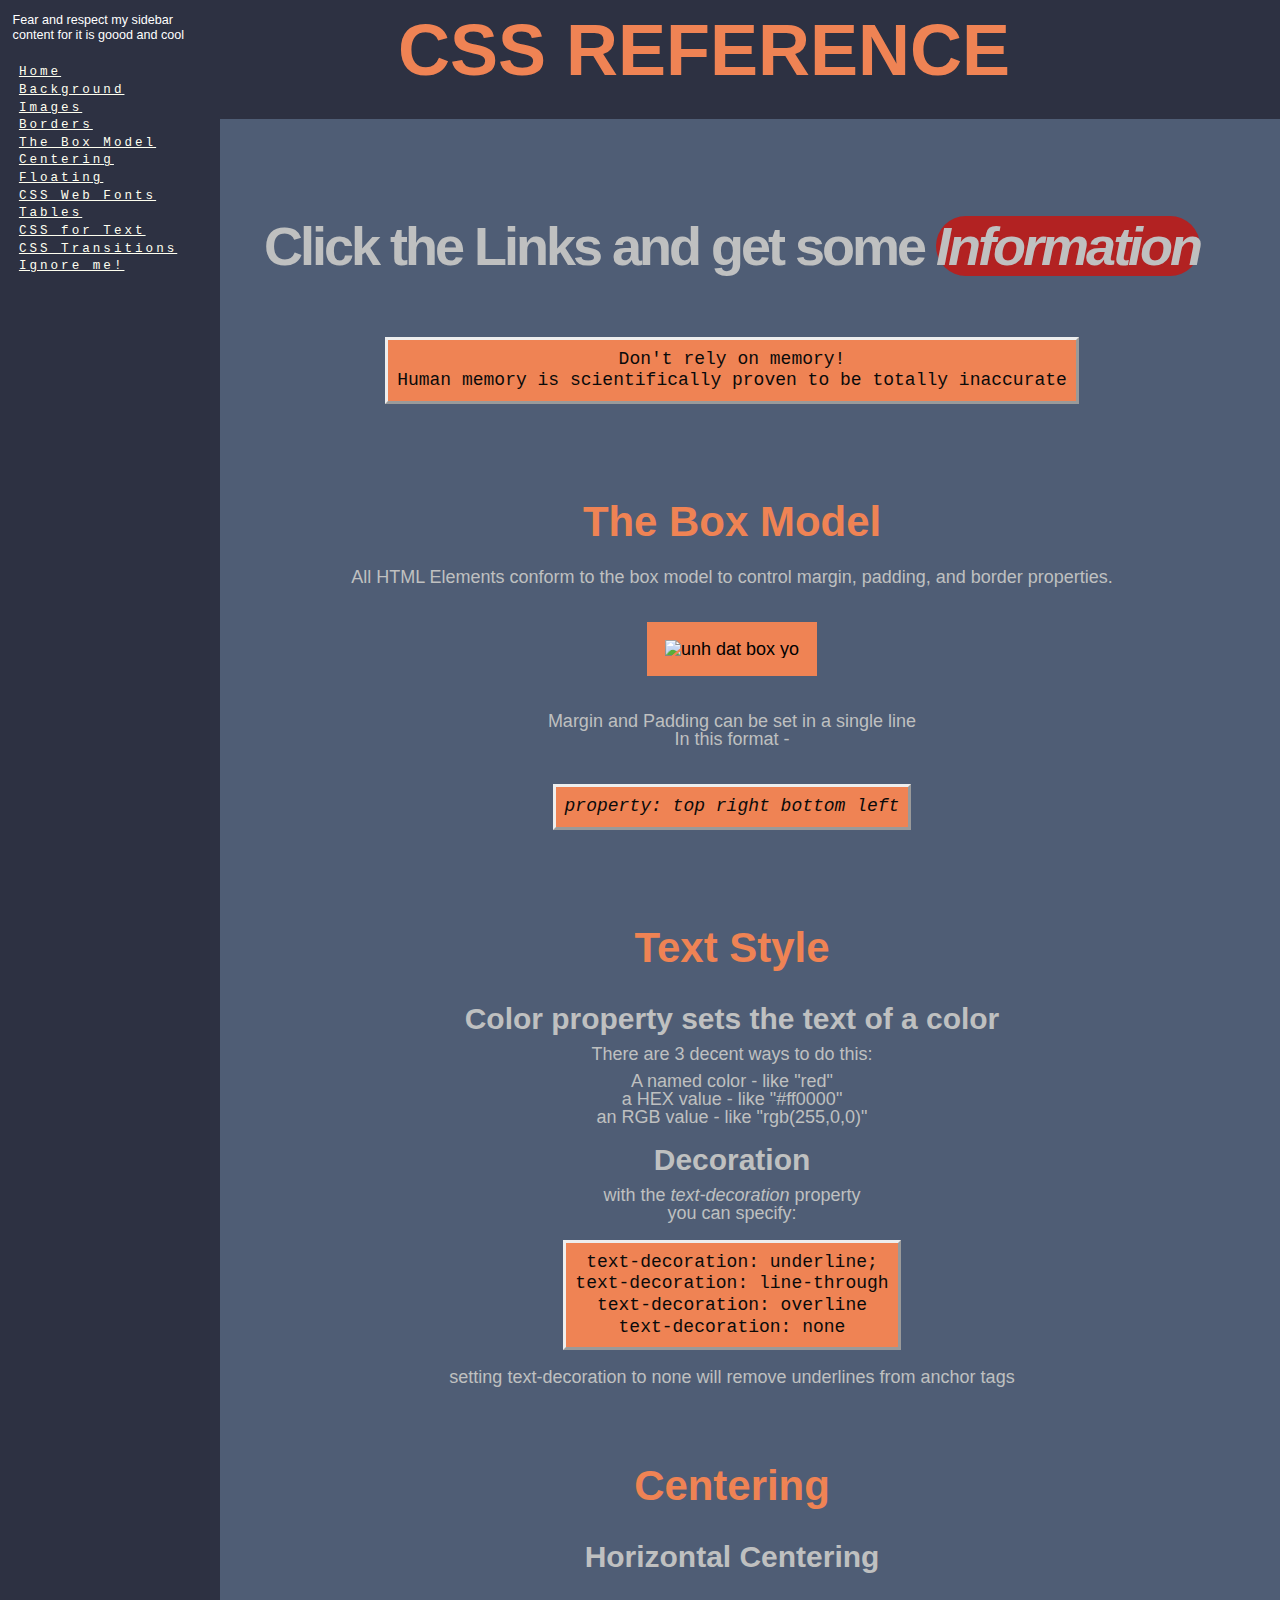
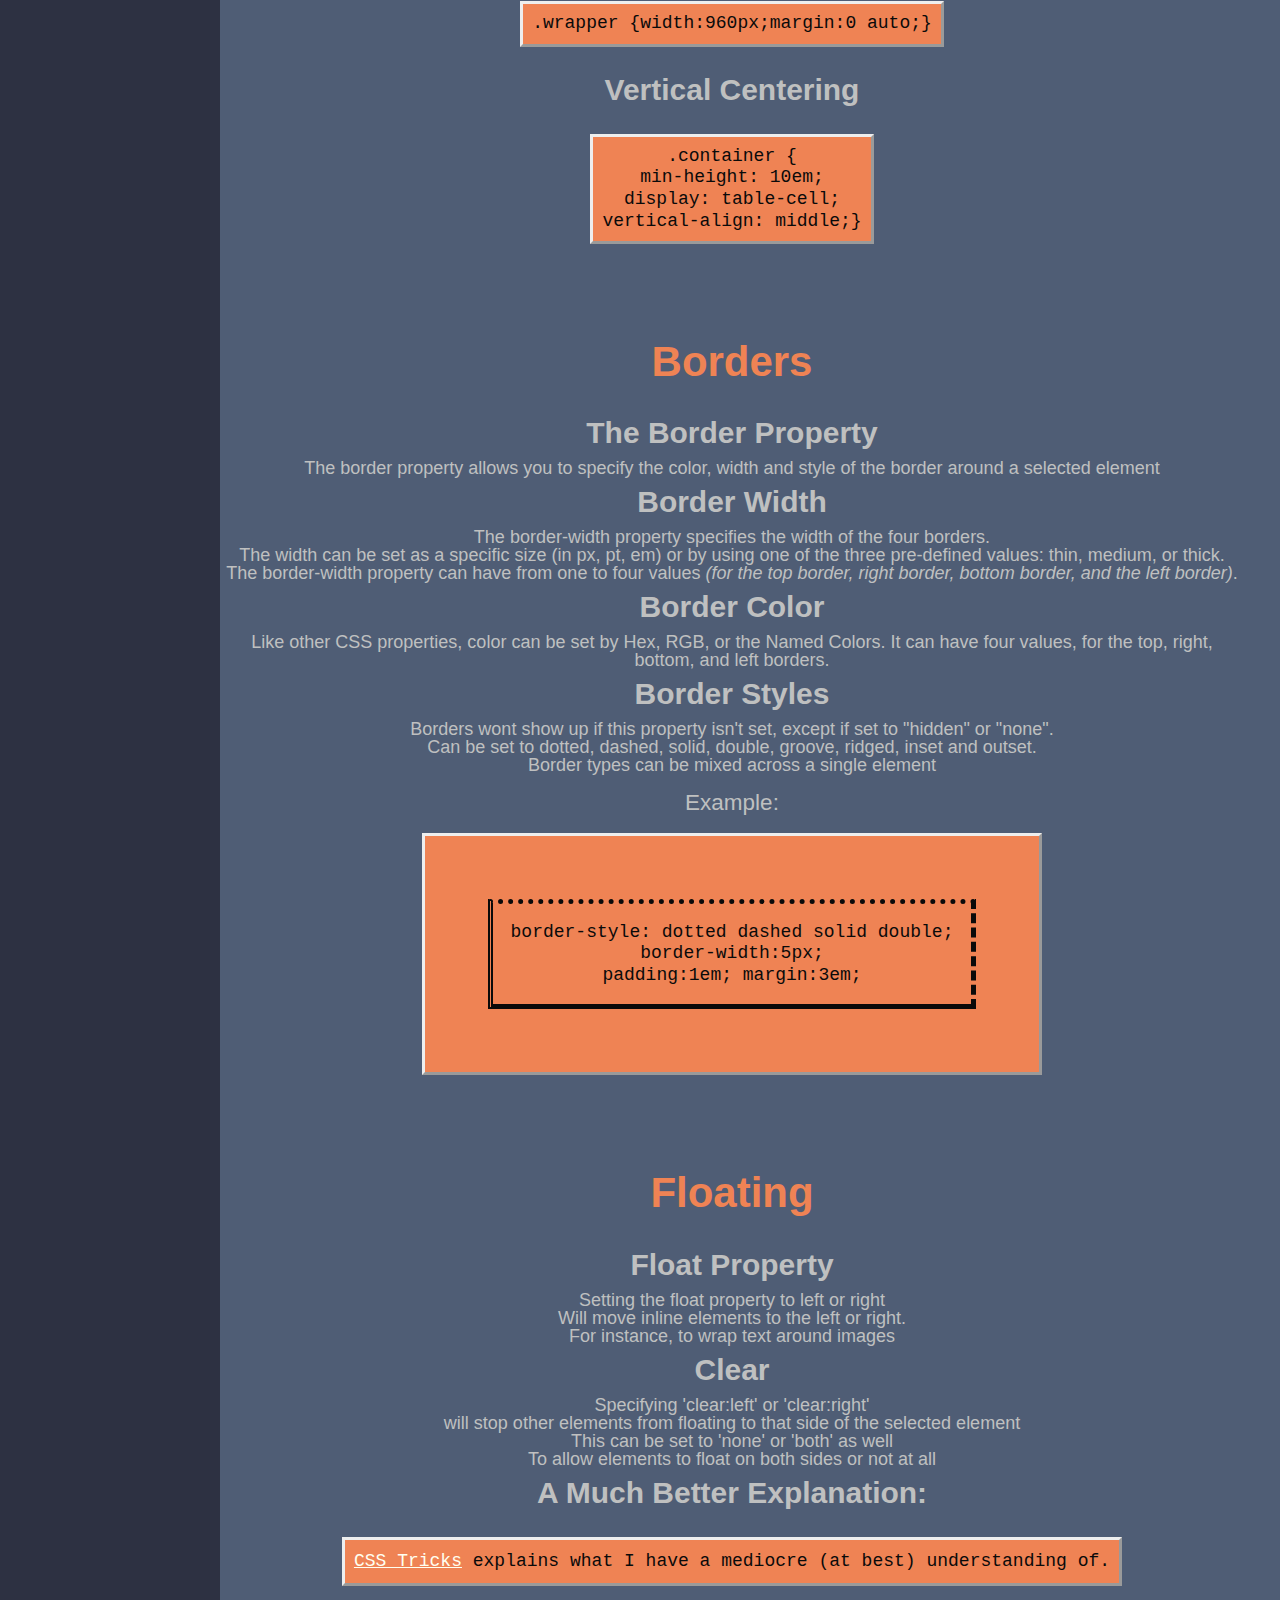
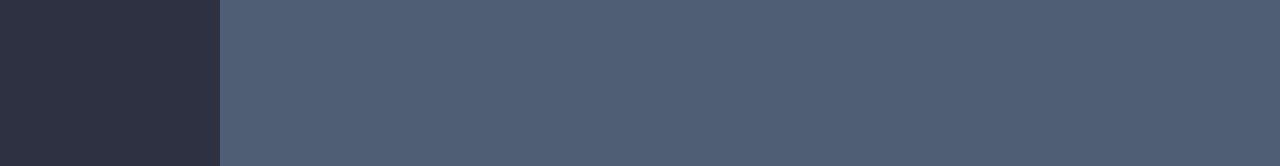
==== commit cbc1f883: "added page for css transition" ====
--- a/index.html
+++ b/index.html
@@ -1,6 +1,8 @@
 <!DOCTYPE html>
-<html>
+<html lang="en">
   <head>
+      <meta charset="utf-8">
+
       <title>This is my CSS Reference</title>
 
       <link href="reset.css" rel=stylesheet>
@@ -16,13 +18,15 @@
         <br>
         <ul class = 'vaporwave'>
           <li><a href="#home">Home</a></li>
+          <li><a href="css-background-pix.html">Background Images</a></li>
+          <li><a href="#borders">Borders</a></li>
           <li><a href="#boxmodel">The Box Model</a></li>
+          <li><a href="#centering">Centering</a></li>
+          <li><a href="#floating">Floating</a></li>
+          <li><a href="css-fonts.html">CSS Web Fonts</a></li>
+          <li><a href="tables.html">Tables</a></li>
           <li><a href="#text">CSS for Text</a></li>
-          <li><a href="#centering">Centering</a></li>
-          <li><a href="tables.html">Tables</a></li>
-          <li><a href="#Borders">Borders</a></li>
-          <li><a href="#Floating">Floating</a></li>
-          <li><a href="css-fonts.html">CSS Web Fonts</a></li>
+          <li><a href="css-transitions.html">CSS Transitions</a></li>
           <li><a href='xmas/index.html' target="_blank">Ignore me!</a></li>
           <!--selectors page? and tables arent part of css why did you do that whyyy -->
         </ul>
--- a/style.css
+++ b/style.css
@@ -6,7 +6,10 @@
   color:#BFC0C0;
   font-size: 18px;
 }
-
+ul{
+  padding:.5em;
+  margin: 0 auto;
+}
 
 h1{
   font-size: 4em;
@@ -73,7 +76,7 @@
   color: #EF8354;
   display:inline-block;
   clear:both;
-  width:95%;
+  width:100%;
 
   text-transform: uppercase;
 
@@ -95,12 +98,12 @@
   border-collapse:collapse;
   border: 2px solid gray;
   margin:auto;
-  padding:2em;}
+  padding:1em;}
 
 .main{
   margin: 0 auto 0 auto;
   padding: 3em 2em 6em 0;
-  width:90%;
+  width:80%;
   min-width: 400px;
   min-height: 600px;
   background-color: #4F5D75;
@@ -118,8 +121,7 @@
 
 }
 .content{
-  padding: 6em 12em 6em auto;
-  margin-top: 6em;
+  margin:3em auto;
 }
 
 .transparent-img{
@@ -143,12 +145,14 @@
   background-color: #2D3142;
   height:100%;
   min-height: 200px;
-  width:12%;
+  width:20%;
   max-width: 200px;
   position:fixed;
 }
 
 #css-web-fonts{
+  padding-left: 3.5em;
+  width:90%;
   max-width: 960px;
   margin:auto 10%;
 }
@@ -157,6 +161,7 @@
   margin: 0;
   padding: 1em 0;
 }
+
 .pantograph{
   text-align: center;
   font-family: 'Shrikhand';
@@ -166,6 +171,66 @@
 .improvesans{
   font-family: 'Yantramanav';
   letter-spacing: normal;
-  line-height: 1.1;
+  line-height: 1.3;
   border: 3px solid #EF8354;
 }
+
+#css-web-fonts .content{
+  font-family: 'Yantramanav';
+}
+
+.background-demo{
+  background: url(unsplash-bg-hanginggarden.jpeg);
+  min-width: 200px;
+  min-height: 400px;
+  width:inherit;
+  margin: auto 6em;
+  overflow:auto;
+  padding:28em 0 0 0;
+}
+
+#css-background-pix .test p{
+  padding:1.5em 0;
+}
+
+#css-transitions{
+  padding-left: 1em;
+  width:100%;
+  max-width: 960px;
+  margin:auto 10%;
+}
+
+#css-transitions p{
+  margin: 1em auto;
+}
+
+ .transition-example{
+  width:75%;
+  margin:2em auto;
+  padding:1em;
+  border:3px groove gainsboro;
+  transition: all 0.5s ease;
+}
+
+.transition-example:hover{
+  background-color:black;
+  color:gainsboro;
+  position: relative;
+  top:-1em;
+  padding:2em;
+  font-style:italic;
+  font-size:2em;
+  width: 50%;
+}
+
+.infolist{
+  margin: 0 auto;
+  border: 2px inset #EF8354;
+  width:80%;
+  text-align: left;
+  padding:25px;
+
+}
+ol.infolist{
+  list-style-type: armenian;
+}
